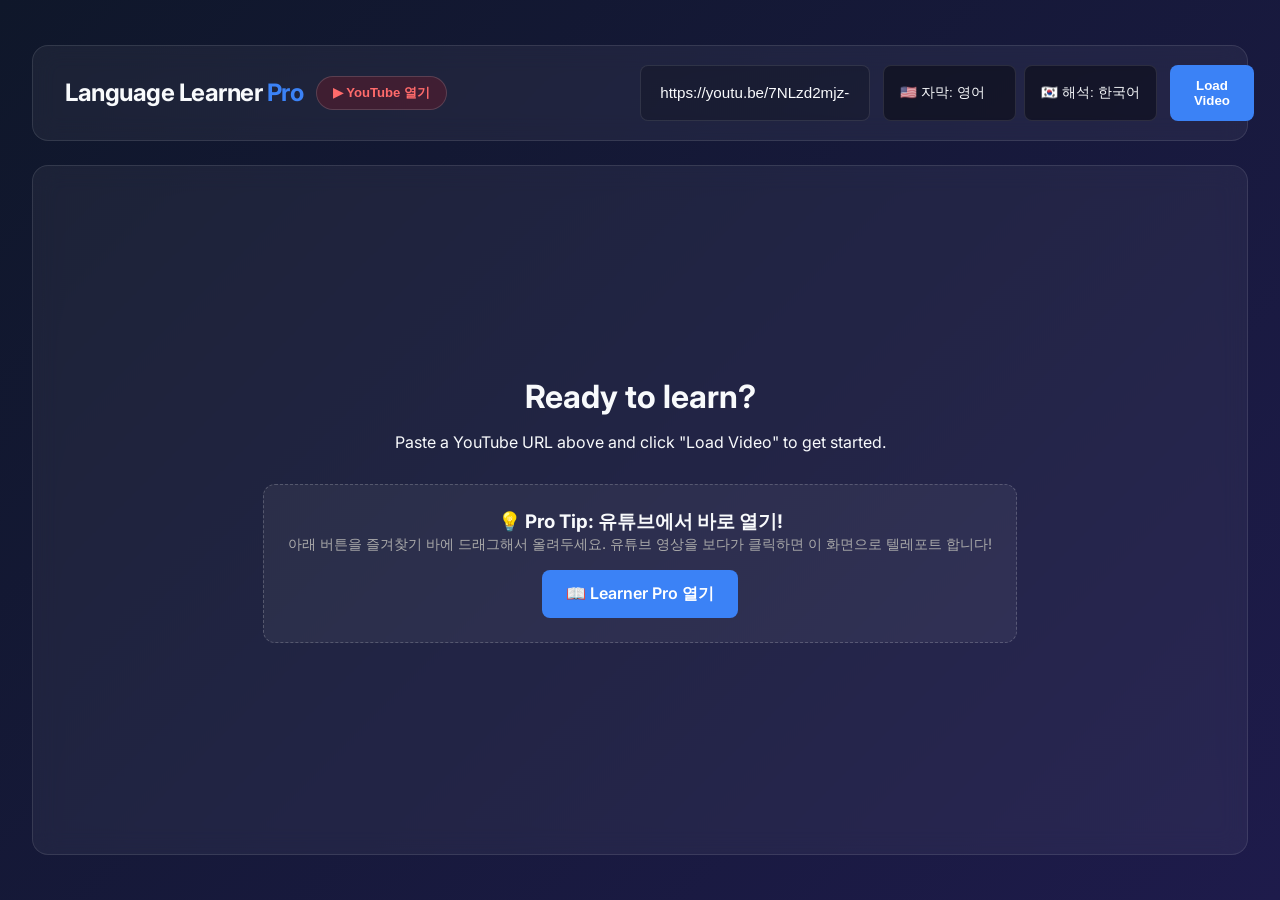
==== LanguageLearner/index.html @ ea07add8 "feat: pause video on bookmarklet and Netlify build setup" ====
<!DOCTYPE html>
<html lang="en">
<head>
  <meta charset="UTF-8">
  <meta name="viewport" content="width=device-width, initial-scale=1.0">
  <title>Language Learner Pro</title>
  <link rel="stylesheet" href="./style.css">
  <link rel="icon" type="image/png" href="./favicon.png">
  <link rel="preconnect" href="https://fonts.googleapis.com">
  <link rel="preconnect" href="https://fonts.gstatic.com" crossorigin>
  <link href="https://fonts.googleapis.com/css2?family=Inter:wght@400;500;600;700&display=swap" rel="stylesheet">
</head>
<body>
  <div class="app-container">
    <header class="glass-header">
      <div class="header-left">
        <h1>Language Learner <span class="accent">Pro</span></h1>
        <button id="open-youtube-btn" title="YouTube 열기">▶ YouTube 열기</button>
      </div>
      <div class="url-input-group">
        <input type="text" id="video-url" placeholder="Paste YouTube URL here (e.g., https://youtu.be/...)" value="https://youtu.be/7NLzd2mjz-g?si=dH2-LVRnqRRq38Av">
        <div class="lang-select-group">
          <select id="script-lang" title="스크립트 언어 (자막)">
            <option value="en" selected>🇺🇸 자막: 영어</option>
            <option value="ko">🇰🇷 자막: 한국어</option>
            <option value="ja">🇯🇵 자막: 일본어</option>
            <option value="zh">🇨🇳 자막: 중국어</option>
          </select>
          <select id="dict-lang" title="단어 뜻 언어 (해석)">
            <option value="ko" selected>🇰🇷 해석: 한국어</option>
            <option value="en">🇺🇸 해석: 영어</option>
            <option value="ja">🇯🇵 해석: 일본어</option>
            <option value="zh">🇨🇳 해석: 중국어</option>
          </select>
        </div>
        <button id="load-btn">Load Video</button>
      </div>
    </header>
    
    <main class="main-content">
      <div id="welcome-message" class="empty-state-global">
        <h2>Ready to learn?</h2>
        <p>Paste a YouTube URL above and click "Load Video" to get started.</p>
        <div class="bookmarklet-container" style="margin-top: 2rem; padding: 1.5rem; background: rgba(255,255,255,0.05); border-radius: 12px; border: 1px dashed rgba(255,255,255,0.2);">
          <h3>💡 Pro Tip: 유튜브에서 바로 열기!</h3>
          <p style="color: #aaa; font-size: 0.9em; margin-bottom: 1rem;">아래 버튼을 즐겨찾기 바에 드래그해서 올려두세요. 유튜브 영상을 보다가 클릭하면 이 화면으로 텔레포트 합니다!</p>
          <a id="bookmarklet-btn" href="javascript:(function(){document.querySelectorAll('video').forEach(function(v){v.pause();});var mp=document.getElementById('movie_player');if(mp&&mp.pauseVideo)mp.pauseVideo();var m=window.location.href.match(/(?:youtube\.com\/(?:[^\/]+\/.+\/|(?:v|e(?:mbed)?)\/|.*[?&]v=|shorts\/)|youtu\.be\/)([^&?\/ ]{11})/);var v=m?m[1]:null;if(v)window.open('http://localhost:8000/?videoId='+v,'_blank');else alert('YouTube 영상 페이지에서 클릭해주세요!');})();" class="btn" style="display: inline-block; padding: 0.8rem 1.5rem; background: var(--accent-color); color: white; text-decoration: none; border-radius: 8px; font-weight: 600; cursor: move;">📖 Learner Pro 열기</a>
        </div>
      </div>

      <!-- Left: Video Player -->
      <section class="glass-card video-section" style="display: none;">
        <div class="video-wrapper">
          <div id="youtube-player"></div>
        </div>
      </section>

      <!-- Right: Transcript Viewer -->
      <section class="glass-card transcript-section" style="display: none;">
        <div class="transcript-header">
          <h2>Interactive Transcript</h2>
          <p class="subtitle">Hover for meaning, click to replay.</p>
        </div>
        <div id="transcript-container" class="transcript-container">
          <!-- Transcript items will be injected here via JS -->
        </div>
      </section>
    </main>

    <!-- Tooltip Element -->
    <div id="tooltip" class="tooltip hidden">
      <div class="tooltip-pronunciation" id="tooltip-pron"></div>
      <div class="tooltip-meaning" id="tooltip-mean"></div>
    </div>
  </div>

  <!-- YouTube IFrame API -->
  <script src="https://www.youtube.com/iframe_api"></script>
  <script type="module" src="./app.js"></script>
</body>
</html>
---- LanguageLearner/style.css ----
:root {
  --bg-gradient: linear-gradient(135deg, #0f172a 0%, #1e1b4b 100%);
  --glass-bg: rgba(255, 255, 255, 0.05);
  --glass-border: rgba(255, 255, 255, 0.1);
  --text-primary: #f8fafc;
  --text-secondary: #94a3b8;
  --accent-color: #3b82f6;
  --accent-hover: #60a5fa;
  --tooltip-bg: rgba(15, 23, 42, 0.95);
  --highlight-bg: rgba(59, 130, 246, 0.2);
}

* {
  box-sizing: border-box;
  margin: 0;
  padding: 0;
}

body {
  font-family: 'Inter', sans-serif;
  background: var(--bg-gradient);
  color: var(--text-primary);
  min-height: 100vh;
  display: flex;
  justify-content: center;
  align-items: center;
  padding: 2rem;
  overflow: hidden; /* App takes full screen, scroll inside components */
}

/* Glassmorphism Utilities */
.glass-card {
  background: var(--glass-bg);
  backdrop-filter: blur(12px);
  -webkit-backdrop-filter: blur(12px);
  border: 1px solid var(--glass-border);
  border-radius: 16px;
  box-shadow: 0 8px 32px 0 rgba(0, 0, 0, 0.3);
}

.app-container {
  width: 100%;
  max-width: 1400px;
  height: 90vh;
  display: flex;
  flex-direction: column;
  gap: 1.5rem;
}

/* Header */
.glass-header {
  display: flex;
  justify-content: space-between;
  align-items: center;
  padding: 1.2rem 2rem;
  background: var(--glass-bg);
  backdrop-filter: blur(12px);
  border: 1px solid var(--glass-border);
  border-radius: 16px;
}

.glass-header h1 {
  font-size: 1.5rem;
  font-weight: 700;
  letter-spacing: -0.5px;
}

.header-left {
  display: flex;
  align-items: center;
  gap: 0.8rem;
  flex-shrink: 0;
}

#open-youtube-btn {
  padding: 0.45rem 1rem;
  border: 1px solid rgba(255, 255, 255, 0.15);
  border-radius: 20px;
  background: rgba(255, 0, 0, 0.15);
  color: #ff6b6b;
  font-size: 0.82rem;
  font-weight: 600;
  cursor: pointer;
  transition: background 0.2s ease, transform 0.1s ease;
  white-space: nowrap;
}

#open-youtube-btn:hover {
  background: rgba(255, 0, 0, 0.3);
  transform: scale(1.04);
}

.accent {
  color: var(--accent-color);
}

.url-input-group {
  display: flex;
  gap: 0.8rem;
  width: 50%;
  max-width: 600px;
}

.url-input-group input {
  flex: 1;
  padding: 0.8rem 1.2rem;
  border-radius: 8px;
  border: 1px solid var(--glass-border);
  background: rgba(0, 0, 0, 0.2);
  color: var(--text-primary);
  font-size: 0.95rem;
  outline: none;
  transition: all 0.3s ease;
}

.url-input-group input:focus {
  border-color: var(--accent-color);
  box-shadow: 0 0 0 2px rgba(59, 130, 246, 0.2);
}

.url-input-group button {
  padding: 0.8rem 1.5rem;
  border: none;
  border-radius: 8px;
  background: var(--accent-color);
  color: white;
  font-weight: 600;
  cursor: pointer;
  transition: background 0.2s ease, transform 0.1s ease;
}

.url-input-group button:hover {
  background: var(--accent-hover);
}

.url-input-group button:active {
  transform: scale(0.98);
}

.lang-select-group {
  display: flex;
  gap: 0.5rem;
}

.lang-select-group select {
  padding: 0.8rem 1rem;
  border-radius: 8px;
  border: 1px solid var(--glass-border);
  background: rgba(0, 0, 0, 0.4);
  color: var(--text-primary);
  font-size: 0.85rem;
  outline: none;
  cursor: pointer;
  appearance: none;
  -webkit-appearance: none;
  transition: all 0.3s ease;
}

.lang-select-group select:focus {
  border-color: var(--accent-color);
  box-shadow: 0 0 0 2px rgba(59, 130, 246, 0.2);
}

/* Main Content */
.main-content {
  display: flex;
  gap: 1.5rem;
  flex: 1;
  min-height: 0; /* Important for flex child scrolling */
}

/* Video Section */
.video-section {
  flex: 6;
  padding: 1.5rem;
  display: flex;
  flex-direction: column;
}

.video-wrapper {
  flex: 1;
  border-radius: 12px;
  overflow: hidden;
  background: #000;
  position: relative;
}

.video-wrapper iframe {
  position: absolute;
  top: 0;
  left: 0;
  width: 100%;
  height: 100%;
  border: none;
}

/* Transcript Section */
.transcript-section {
  flex: 4;
  padding: 1.5rem;
  display: flex;
  flex-direction: column;
}

.transcript-header {
  margin-bottom: 1rem;
}

.transcript-header h2 {
  font-size: 1.2rem;
  font-weight: 600;
}

.transcript-header .subtitle {
  font-size: 0.85rem;
  color: var(--text-secondary);
  margin-top: 0.2rem;
}

.transcript-container {
  flex: 1;
  overflow-y: auto;
  padding-right: 0.5rem;
  display: flex;
  flex-direction: column;
  gap: 0.8rem;
}

/* Custom Scrollbar */
.transcript-container::-webkit-scrollbar {
  width: 6px;
}
.transcript-container::-webkit-scrollbar-track {
  background: transparent;
}
.transcript-container::-webkit-scrollbar-thumb {
  background: rgba(255, 255, 255, 0.2);
  border-radius: 4px;
}
.transcript-container::-webkit-scrollbar-thumb:hover {
  background: rgba(255, 255, 255, 0.3);
}

/* Transcript Item */
.transcript-item {
  padding: 1.2rem 1rem; /* Slightly more padding for readability */
  border-radius: 8px;
  background: rgba(255, 255, 255, 0.02);
  border: 1px solid transparent;
  cursor: pointer;
  transition: all 0.35s cubic-bezier(0.4, 0, 0.2, 1); /* Buttery smooth transition */
  line-height: 1.8;
  font-size: 1.05rem; /* Slightly larger text for grouped sentences */
}

.transcript-item:hover {
  background: rgba(255, 255, 255, 0.06);
  border-color: var(--glass-border);
}

.transcript-item.active {
  background: var(--highlight-bg);
  border-color: var(--accent-color);
  box-shadow: 0 4px 20px rgba(99, 102, 241, 0.15); /* Soft glow for active */
  transform: scale(1.01); /* Subtle pop effect */
}

.word-span {
  position: relative;
  display: inline-block;
  padding: 0 2px;
  border-radius: 4px;
  transition: background 0.2s ease, color 0.2s ease;
}

.word-span.has-meaning {
  cursor: default;
  border-bottom: 1px dashed rgba(255, 255, 255, 0.4);
}

.word-span.has-meaning:hover {
  background: rgba(255, 255, 255, 0.15);
  color: #fff;
}

/* Tooltip */
.tooltip {
  position: fixed;
  background: var(--tooltip-bg);
  border: 1px solid var(--glass-border);
  padding: 0.6rem 1rem;
  border-radius: 8px;
  box-shadow: 0 4px 12px rgba(0, 0, 0, 0.5);
  pointer-events: none;
  z-index: 1000;
  opacity: 1;
  transform: translateY(0);
  transition: opacity 0.2s ease, transform 0.2s ease;
  backdrop-filter: blur(8px);
}

.tooltip.hidden {
  opacity: 0;
  transform: translateY(10px);
}

.tooltip-pronunciation {
  font-size: 0.8rem;
  color: var(--text-secondary);
  margin-bottom: 0.2rem;
  font-family: monospace;
}

.tooltip-meaning {
  font-size: 0.95rem;
  color: var(--text-primary);
  font-weight: 500;
}

/* Empty States & Loading */
.empty-state-global {
  flex: 1;
  display: flex;
  flex-direction: column;
  justify-content: center;
  align-items: center;
  text-align: center;
  background: var(--glass-bg);
  backdrop-filter: blur(12px);
  -webkit-backdrop-filter: blur(12px);
  border: 1px solid var(--glass-border);
  border-radius: 16px;
  padding: 4rem;
}

.empty-state-global h2 {
  font-size: 2rem;
  margin-bottom: 1rem;
}

.empty-state {
  text-align: center;
  color: var(--text-secondary);
  padding: 2rem;
}

.loading-spinner {
  text-align: center;
  color: var(--accent-color);
  padding: 2rem;
  font-weight: 600;
  animation: pulse 1.5s infinite;
}

@keyframes pulse {
  0% { opacity: 0.6; }
  50% { opacity: 1; }
  100% { opacity: 0.6; }
}

/* Translation Button & Sentence Actions */
.transcript-item {
  display: flex;
  flex-direction: column;
}

.sentence-actions {
  display: flex;
  align-items: center;
  gap: 0.5rem;
  margin-bottom: 0.3rem;
}

.translate-btn {
  background: rgba(255, 255, 255, 0.1);
  border: none;
  color: #fff;
  border-radius: 4px;
  padding: 2px 6px;
  font-size: 0.75rem;
  font-weight: 600;
  cursor: pointer;
  transition: background 0.2s, transform 0.1s;
}

.translate-btn:hover {
  background: var(--accent-color);
}

.translate-btn:active {
  transform: scale(0.95);
}

.sentence-translation {
  font-size: 0.85rem;
  color: #a1a1aa;
  opacity: 0;
  pointer-events: none;
  transition: opacity 0.2s ease;
  white-space: normal;
  word-wrap: break-word;
  line-height: 1.4;
  max-width: 100%;
}

.translate-btn:hover + .sentence-translation,
.translate-btn:active + .sentence-translation {
  opacity: 1;
}

.sentence-text {
  flex: 1;
}

/* ===========================
   Responsive Layout
   =========================== */

/* 900px 이하: 헤더 세로 배치 */
@media (max-width: 900px) {
  .glass-header {
    flex-direction: column;
    align-items: stretch;
    gap: 0.8rem;
    padding: 1rem 1.2rem;
  }

  .glass-header h1 {
    text-align: center;
    font-size: 1.3rem;
  }

  .url-input-group {
    width: 100%;
    max-width: 100%;
    flex-direction: column;
    gap: 0.6rem;
  }

  .url-input-group input {
    width: 100%;
  }

  .lang-select-group {
    flex-wrap: wrap;
    width: 100%;
    gap: 0.5rem;
  }

  .lang-select-group select {
    flex: 1 1 calc(50% - 0.3rem);
    min-width: 0;
  }

  .url-input-group button {
    width: 100%;
  }
}

/* 600px 이하: 완전 모바일 세로 배치 */
@media (max-width: 600px) {
  .lang-select-group select {
    flex: 1 1 100%;
    font-size: 0.8rem;
    padding: 0.7rem 0.8rem;
  }
}
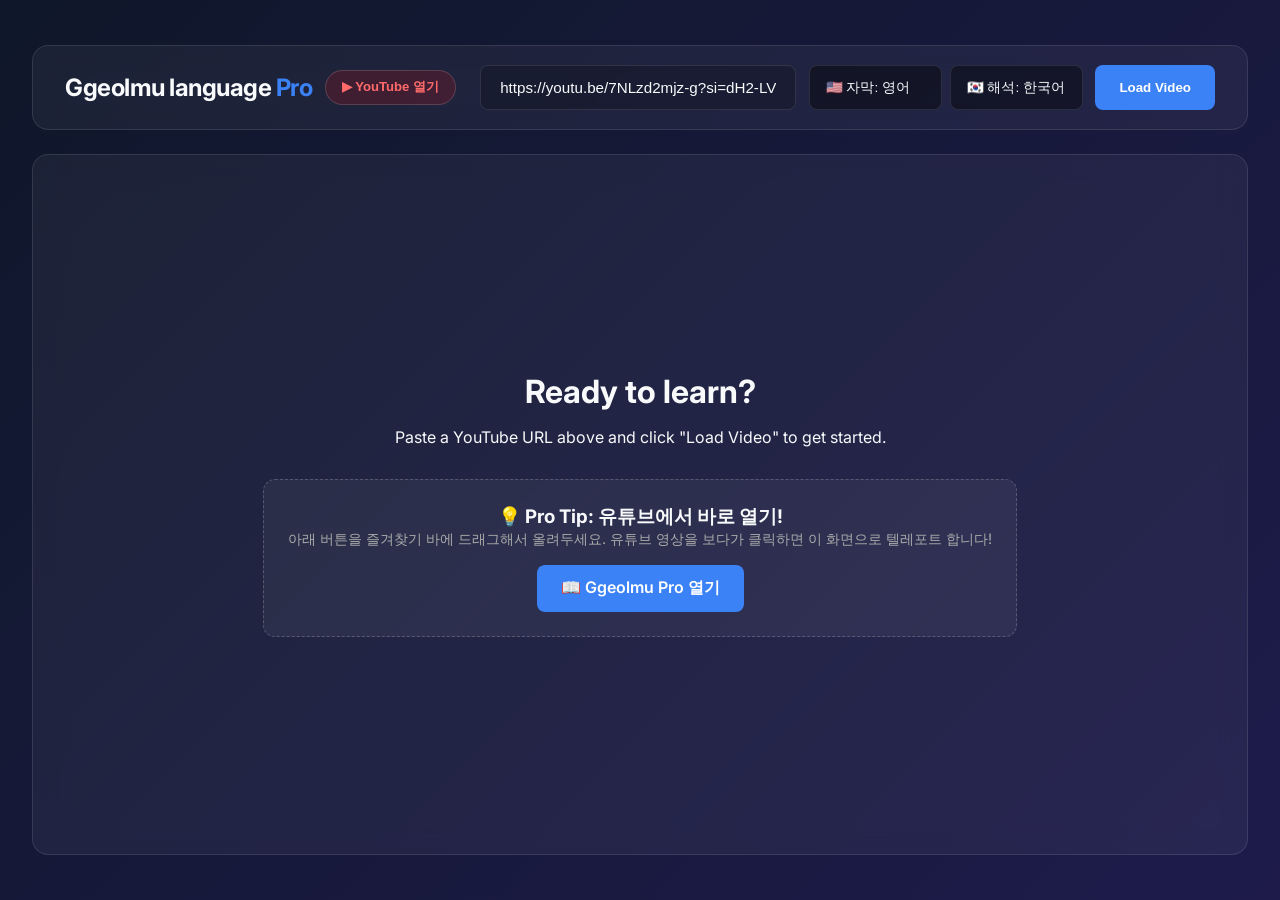
==== commit 191c9500: "UI 디자인 개선 및 키보드 단축키 추가, README 생성" ====
--- a/LanguageLearner/index.html
+++ b/LanguageLearner/index.html
@@ -3,7 +3,7 @@
 <head>
   <meta charset="UTF-8">
   <meta name="viewport" content="width=device-width, initial-scale=1.0">
-  <title>Language Learner Pro</title>
+  <title>Ggeolmu language Pro</title>
   <link rel="stylesheet" href="./style.css">
   <link rel="icon" type="image/png" href="./favicon.png">
   <link rel="preconnect" href="https://fonts.googleapis.com">
@@ -14,7 +14,7 @@
   <div class="app-container">
     <header class="glass-header">
       <div class="header-left">
-        <h1>Language Learner <span class="accent">Pro</span></h1>
+        <h1>Ggeolmu language <span class="accent">Pro</span></h1>
         <button id="open-youtube-btn" title="YouTube 열기">▶ YouTube 열기</button>
       </div>
       <div class="url-input-group">
@@ -44,7 +44,7 @@
         <div class="bookmarklet-container" style="margin-top: 2rem; padding: 1.5rem; background: rgba(255,255,255,0.05); border-radius: 12px; border: 1px dashed rgba(255,255,255,0.2);">
           <h3>💡 Pro Tip: 유튜브에서 바로 열기!</h3>
           <p style="color: #aaa; font-size: 0.9em; margin-bottom: 1rem;">아래 버튼을 즐겨찾기 바에 드래그해서 올려두세요. 유튜브 영상을 보다가 클릭하면 이 화면으로 텔레포트 합니다!</p>
-          <a id="bookmarklet-btn" href="javascript:(function(){document.querySelectorAll('video').forEach(function(v){v.pause();});var mp=document.getElementById('movie_player');if(mp&&mp.pauseVideo)mp.pauseVideo();var m=window.location.href.match(/(?:youtube\.com\/(?:[^\/]+\/.+\/|(?:v|e(?:mbed)?)\/|.*[?&]v=|shorts\/)|youtu\.be\/)([^&?\/ ]{11})/);var v=m?m[1]:null;if(v)window.open('http://localhost:8000/?videoId='+v,'_blank');else alert('YouTube 영상 페이지에서 클릭해주세요!');})();" class="btn" style="display: inline-block; padding: 0.8rem 1.5rem; background: var(--accent-color); color: white; text-decoration: none; border-radius: 8px; font-weight: 600; cursor: move;">📖 Learner Pro 열기</a>
+          <a id="bookmarklet-btn" href="javascript:(function(){document.querySelectorAll('video').forEach(function(v){v.pause();});var mp=document.getElementById('movie_player');if(mp&&mp.pauseVideo)mp.pauseVideo();var m=window.location.href.match(/(?:youtube\.com\/(?:[^\/]+\/.+\/|(?:v|e(?:mbed)?)\/|.*[?&]v=|shorts\/)|youtu\.be\/)([^&?\/ ]{11})/);var v=m?m[1]:null;if(v)window.open('http://ggeolmu-language.com/?videoId='+v,'_blank');else alert('YouTube 영상 페이지에서 클릭해주세요!');})();" class="btn" style="display: inline-block; padding: 0.8rem 1.5rem; background: var(--accent-color); color: white; text-decoration: none; border-radius: 8px; font-weight: 600; cursor: move;">📖 Ggeolmu Pro 열기</a>
         </div>
       </div>
 
--- a/LanguageLearner/style.css
+++ b/LanguageLearner/style.css
@@ -57,6 +57,8 @@
   backdrop-filter: blur(12px);
   border: 1px solid var(--glass-border);
   border-radius: 16px;
+  gap: 1.5rem;
+  flex-wrap: wrap;
 }
 
 .glass-header h1 {
@@ -96,13 +98,16 @@
 
 .url-input-group {
   display: flex;
+  flex-wrap: wrap;
   gap: 0.8rem;
-  width: 50%;
-  max-width: 600px;
+  flex: 1;
+  max-width: 800px;
+  min-width: 0; /* flex overflow 방지 */
 }
 
 .url-input-group input {
-  flex: 1;
+  flex: 2;
+  min-width: 150px;
   padding: 0.8rem 1.2rem;
   border-radius: 8px;
   border: 1px solid var(--glass-border);
@@ -126,6 +131,7 @@
   color: white;
   font-weight: 600;
   cursor: pointer;
+  white-space: nowrap;
   transition: background 0.2s ease, transform 0.1s ease;
 }
 
@@ -140,6 +146,7 @@
 .lang-select-group {
   display: flex;
   gap: 0.5rem;
+  flex-shrink: 0;
 }
 
 .lang-select-group select {
@@ -220,6 +227,8 @@
 .transcript-container {
   flex: 1;
   overflow-y: auto;
+  overflow-x: hidden;
+  padding-left: 0.5rem;
   padding-right: 0.5rem;
   display: flex;
   flex-direction: column;
@@ -243,7 +252,7 @@
 
 /* Transcript Item */
 .transcript-item {
-  padding: 1.2rem 1rem; /* Slightly more padding for readability */
+  padding: 1.2rem 1.5rem; /* Slightly more padding for readability and left edge */
   border-radius: 8px;
   background: rgba(255, 255, 255, 0.02);
   border: 1px solid transparent;
@@ -416,8 +425,8 @@
    Responsive Layout
    =========================== */
 
-/* 900px 이하: 헤더 세로 배치 */
-@media (max-width: 900px) {
+/* 1100px 이하: 헤더 세로 배치 */
+@media (max-width: 1100px) {
   .glass-header {
     flex-direction: column;
     align-items: stretch;
@@ -433,18 +442,20 @@
   .url-input-group {
     width: 100%;
     max-width: 100%;
-    flex-direction: column;
+    flex-wrap: wrap; /* 요소들이 삐져나가지 않고 줄바꿈되도록 설정 */
     gap: 0.6rem;
   }
 
   .url-input-group input {
     width: 100%;
+    flex: 1 1 100%;
   }
 
   .lang-select-group {
     flex-wrap: wrap;
     width: 100%;
     gap: 0.5rem;
+    flex-grow: 1;
   }
 
   .lang-select-group select {
@@ -454,6 +465,7 @@
 
   .url-input-group button {
     width: 100%;
+    flex: 1 1 100%;
   }
 }
 
@@ -465,3 +477,57 @@
     padding: 0.7rem 0.8rem;
   }
 }
+
+/* 768px 이하: 모바일 최적화 미디어 쿼리 (가로 스크롤 및 텍스트 넘침 방지) */
+@media (max-width: 768px) {
+  body {
+    padding: 0.8rem;
+    overflow-y: auto; /* Allow scrolling on small viewports */
+  }
+
+  .app-container {
+    height: auto; /* Let the height expand naturally instead of forcing 90vh */
+    gap: 1rem;
+  }
+
+  .empty-state-global {
+    padding: 2.5rem 1.2rem;
+    border-radius: 12px;
+  }
+
+  .empty-state-global h2 {
+    font-size: 1.4rem; /* Scale down title size */
+  }
+
+  .empty-state-global p {
+    font-size: 0.9rem;
+    color: var(--text-secondary);
+  }
+
+  /* Hide bookmarklet instructions as drag & drop is impossible on mobile chrome */
+  .bookmarklet-container {
+    display: none !important;
+  }
+
+  .main-content {
+    flex-direction: column !important;
+    height: auto;
+    gap: 1rem;
+  }
+
+  .video-section {
+    flex: none !important;
+    width: 100% !important;
+    height: 35vh !important;
+    min-height: 240px;
+    padding: 0.8rem !important;
+  }
+
+  .transcript-section {
+    flex: none !important;
+    width: 100% !important;
+    height: 50vh !important;
+    min-height: 300px;
+    padding: 0.8rem !important;
+  }
+}
